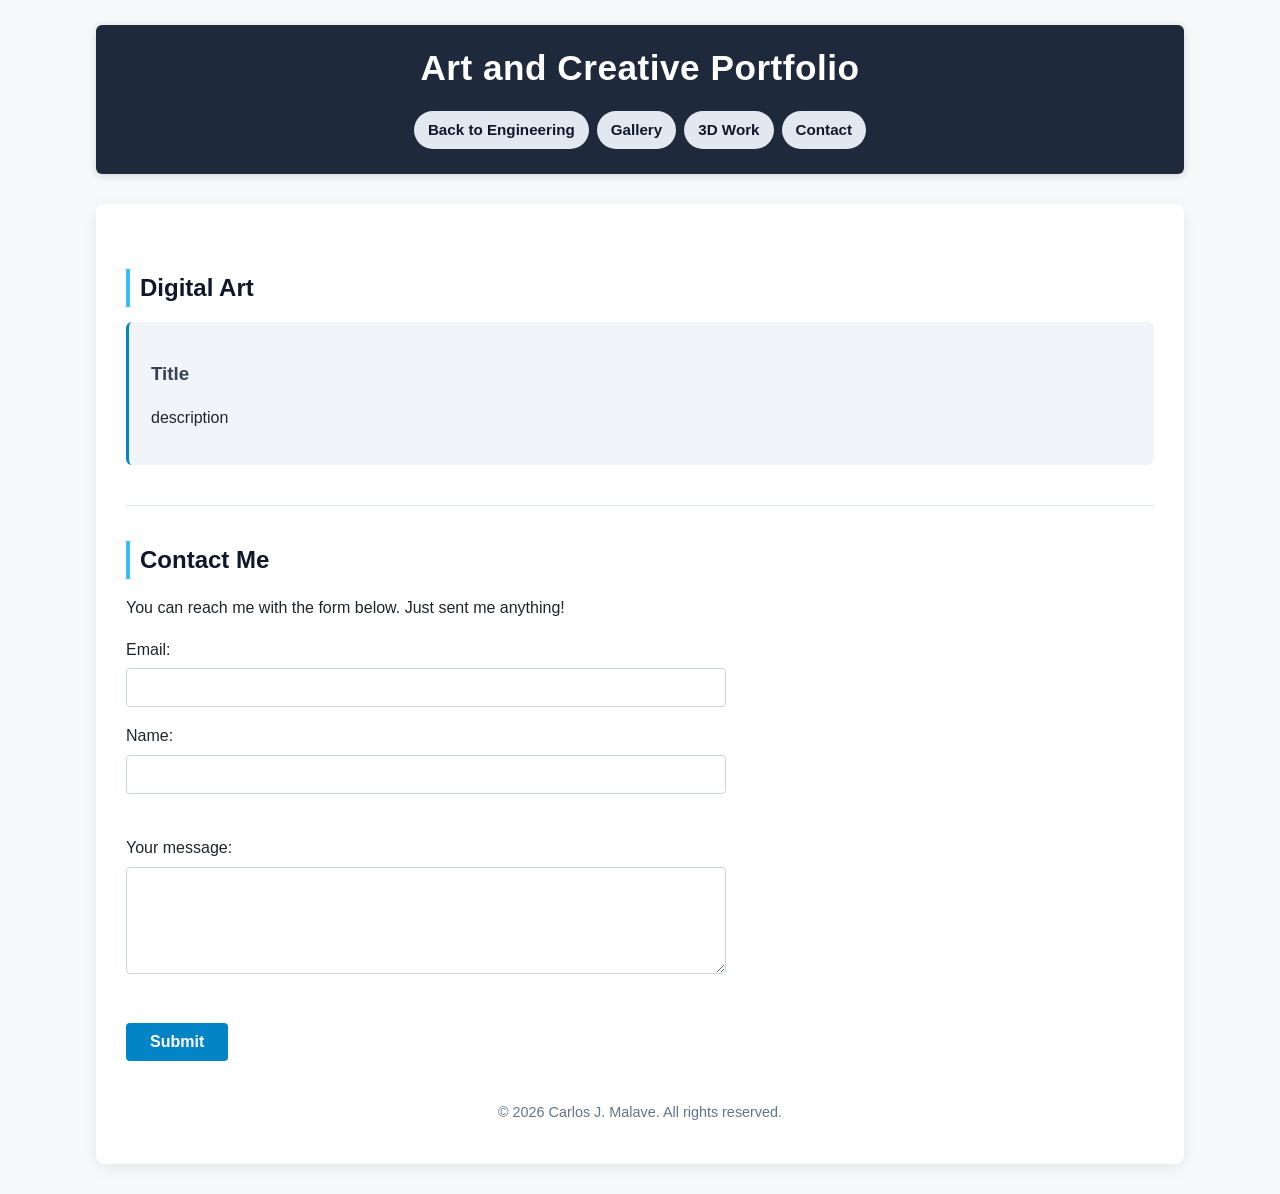
==== art.html @ 6d06afc4 "Transitions" ====
<!DOCTYPE html>
<html lang="en">

<head>
    <meta charset="UTF-8">
    <meta name="viewport" content="width=device-width, initial-scale=1.0">
    <title>Carlos J. Malave - Art and Creative Work</title>
    <link rel="stylesheet" type="text/css" media="screen" href="style.css">

</head>
<body>
    <!-- header info -->
    <header>
        <h1>Art and Creative Portfolio</h1>
        <nav>
            <ul>
                <li class="color-box"><a href="index.html"> Back to Engineering</a></li>
                <li class="color-box"><a href="#gallery">   Gallery </a></li>
                <li class="color-box"><a href="#3d-work">   3D Work </a></li>
                <li class="color-box"><a href="#contact">   Contact </a></li>
                <!-- <li class="color-box"><a href="#about">     About       </a></li>
                <li class="color-box"><a href="#skills">    Skills      </a></li>
                <li class="color-box"><a href="#experience">Experience  </a></li>
                <li class="color-box"><a href="#Education"> Education   </a></li>
                <li class="color-box"><a href="#professional">Professional </a></li>
                <li class="color-box"><a href="#projects">  Projects    </a></li>
                <li class="color-box"><a href="#hobbies">   Hobbies     </a></li>
                <li class="color-box"><a href="#resume">    Resume      </a></li> -->
            </ul>
        </nav>
    </header>
    <!-- header info ends -->
    
    <div class="container"> <!-- container, covers all the page -->
         <main>
            <section id="gallery">
                <h2>Digital Art</h2>
                <div class="project">
                    <h3>Title</h3>
                    <p>description</p>
                </div>
            </section>

            <section id="contact">
                <h2>Contact Me</h2>
                <p>You can reach me with the form below. Just sent me anything!</p>
                <!-- add a contact form -->
                <form action="https://formsubmit.co/el/libeje" method="POST" enctype="multipart/form-data">
                    <input type="hidden" name="_captcha" value="false">
                    <label for="email">Email:</label><br>
                    <input type="email" id="email" name="email" required><br>
                    <label for="name">Name:</label><br>
                    <input type="text" id="name" name="name" required><br><br>
                    <label for="message">Your message:</label><br>
                    <textarea id="message" name="message" rows ="5" cols ="22" required></textarea><br><br>
                    <button type="submit">Submit</button>
               </form>
            </section>
         </main>
         <footer>
            &copy; 2026 Carlos J. Malave. All rights reserved.
         </footer>
    </div> <!-- container ends -->

    <!-- not used -->
    <script src="script.js"></script>
</body>
</html>
---- style.css ----
/* General Reset & Base Styles */
* {
    box-sizing: border-box;
}

html {
    scroll-behavior: smooth;
}

section {
    scroll-margin-top: 185px;
}

body {
    font-family: 'Segoe UI', Tahoma, Geneva, Verdana, sans-serif;
    margin: 0;
    padding: 0;
    background-color: #f8f9fa;
    color: #212529;
    line-height: 1.6;
    /* Fade-in setup */
    opacity: 0;
    transition: opacity 0.4s ease-in-out;
}

/* Class added when page is ready */
body.page-loaded {
    opacity: 1;
}

/* Class added when leaving page */
body.page-fading-out {
    opacity: 0;
}

/* Page Container */
.container {
    width: 85%;
    max-width: 1100px;
    margin: 30px auto;
    padding: 30px;
    background-color: #ffffff;
    box-shadow: 0 4px 15px rgba(0, 0, 0, 0.08);
    border-radius: 8px;
}

/* Header & Navigation */
header {
    /* Sticky behavior */
    position: sticky;
    top: 0;
    z-index: 1000; 

    /* Visuals */
    width: 85%;
    max-width: 1100px;
    margin: 25px auto;
    text-align: center;
    padding: 25px 20px;
    padding-top: 15px;
    background-color: #1e293b;
    color: #ffffff;
    border-radius: 6px;
    box-shadow: 0 2px 10px rgba(0, 0, 0, 0.15);
}

header h1 {
    margin: 0 0 15px 0;
    font-size: 2.2rem;
    letter-spacing: 0.5px;
}

nav ul {
    list-style: none;
    padding: 0;
    margin: 0;
    display: flex;
    flex-wrap: wrap;
    justify-content: center;
    gap: 8px;
}

nav ul li {
    display: inline-block;
}

/* Styled Navigation Pills */
.color-box {
    background-color: #e2e8f0;
    border-radius: 20px;
    padding: 6px 14px;
    transition: background-color 0.3s ease, transform 0.2s ease;
}

.color-box:hover {
    background-color: #38bdf8;
    transform: translateY(-2px);
}

.color-box a {
    text-decoration: none;
    color: #0f172a;
    font-weight: 600;
    font-size: 0.95rem;
}

.color-box:hover a {
    color: #ffffff;
}

/* Content Sections */
section {
    margin-top: 35px;
    padding-bottom: 20px;
    border-bottom: 1px solid #e2e8f0;
}

section:last-of-type {
    border-bottom: none;
}

h2 {
    color: #0f172a;
    border-left: 4px solid #38bdf8;
    padding-left: 10px;
    margin-bottom: 15px;
}

h3 {
    color: #334155;
    margin-bottom: 8px;
}

/* Skills Layout */
.skill-category {
    margin-bottom: 20px;
}

.skill-category ul {
    columns: 2;
    -webkit-columns: 2;
    -moz-columns: 2;
    padding-left: 20px;
}

/* Projects Cards */
.project {
    background: #f1f5f9;
    padding: 18px 22px;
    border-radius: 6px;
    margin-bottom: 20px;
    border-left: 3px solid #0284c7;
}

.project img {
    max-width: 100%;
    height: auto;
    border-radius: 4px;
    margin-top: 10px;
}

/* Contact Form Styling */
form {
    max-width: 600px;
}

input[type="text"],
input[type="email"],
textarea {
    width: 100%;
    padding: 10px 12px;
    margin-top: 6px;
    margin-bottom: 16px;
    border: 1px solid #cbd5e1;
    border-radius: 4px;
    font-family: inherit;
    font-size: 0.95rem;
}

input[type="text"]:focus,
input[type="email"]:focus,
textarea:focus {
    outline: none;
    border-color: #0284c7;
    box-shadow: 0 0 0 3px rgba(2, 132, 199, 0.15);
}

button[type="submit"] {
    background-color: #0284c7;
    color: #ffffff;
    border: none;
    padding: 10px 24px;
    font-size: 1rem;
    font-weight: 600;
    border-radius: 4px;
    cursor: pointer;
    transition: background-color 0.2s ease;
}

button[type="submit"]:hover {
    background-color: #0369a1;
}

/* Footer */
footer {
    text-align: center;
    padding: 20px 0 10px 0;
    color: #64748b;
    font-size: 0.9rem;
}
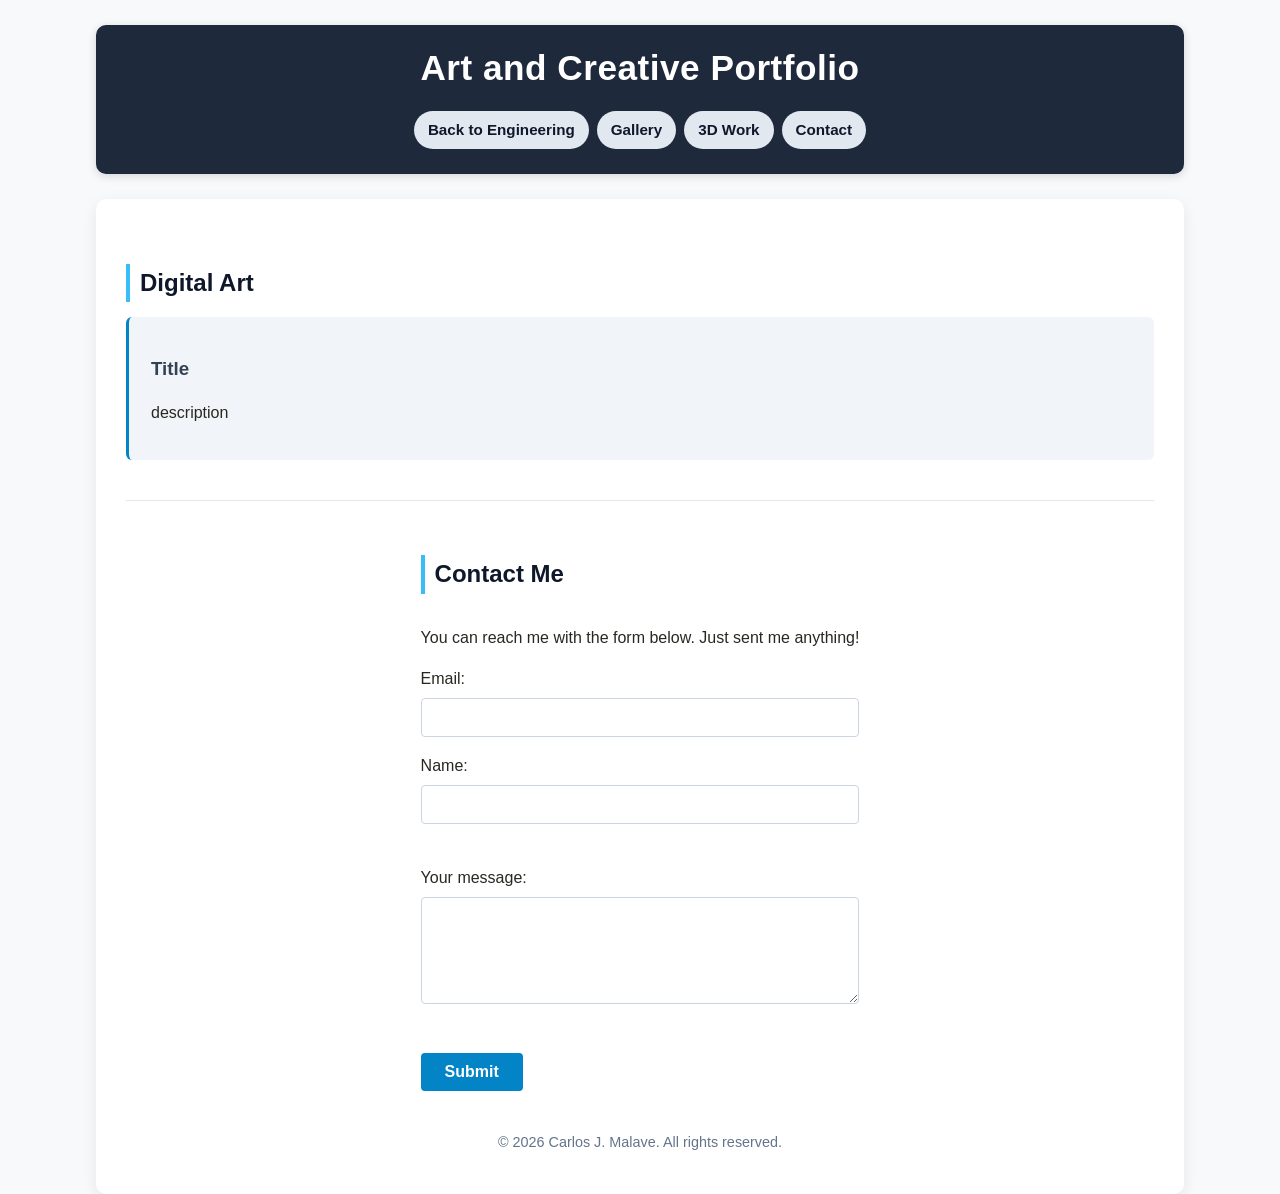
==== commit 114d0a50: "Seperated Contacts to another page" ====
--- a/art.html
+++ b/art.html
@@ -17,7 +17,7 @@
                 <li class="color-box"><a href="index.html"> Back to Engineering</a></li>
                 <li class="color-box"><a href="#gallery">   Gallery </a></li>
                 <li class="color-box"><a href="#3d-work">   3D Work </a></li>
-                <li class="color-box"><a href="#contact">   Contact </a></li>
+                <li class="color-box"><a href="contact.html">   Contact     </a></li>
                 <!-- <li class="color-box"><a href="#about">     About       </a></li>
                 <li class="color-box"><a href="#skills">    Skills      </a></li>
                 <li class="color-box"><a href="#experience">Experience  </a></li>
--- a/style.css
+++ b/style.css
@@ -16,7 +16,7 @@
     margin: 0;
     padding: 0;
     background-color: #f8f9fa;
-    color: #212529;
+    color: #272921;
     line-height: 1.6;
     /* Fade-in setup */
     opacity: 0;
@@ -37,11 +37,12 @@
 .container {
     width: 85%;
     max-width: 1100px;
-    margin: 30px auto;
+    margin: 0px auto;
     padding: 30px;
     background-color: #ffffff;
     box-shadow: 0 4px 15px rgba(0, 0, 0, 0.08);
-    border-radius: 8px;
+    border-radius: 10px;
+    text-align: justify;
 }
 
 /* Header & Navigation */
@@ -60,7 +61,7 @@
     padding-top: 15px;
     background-color: #1e293b;
     color: #ffffff;
-    border-radius: 6px;
+    border-radius: 10px;
     box-shadow: 0 2px 10px rgba(0, 0, 0, 0.15);
 }
 
@@ -160,6 +161,11 @@
 }
 
 /* Contact Form Styling */
+#contact {
+    display: grid;
+    justify-content: center;
+}
+
 form {
     max-width: 600px;
 }
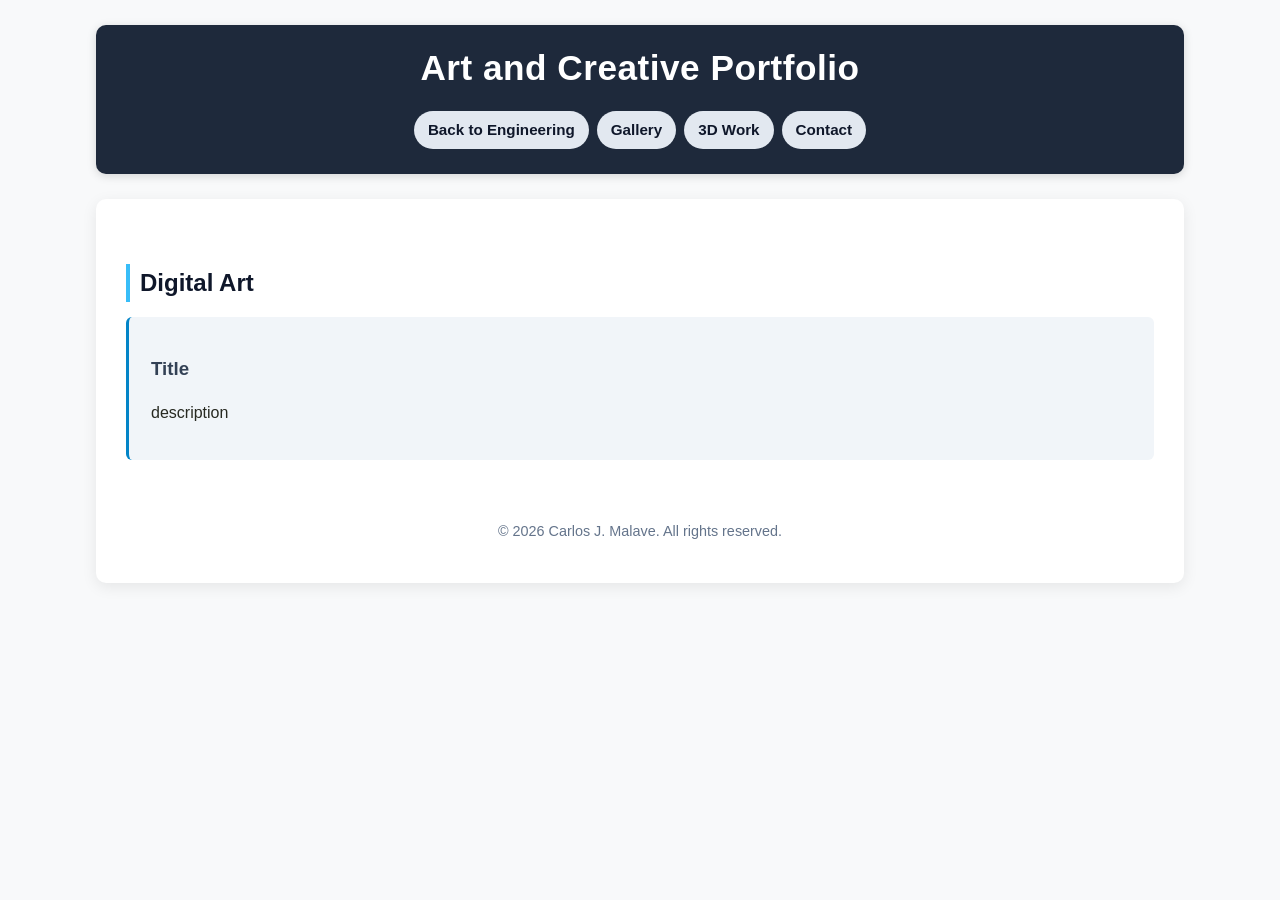
==== commit a684d72d: "Removed contact from art" ====
--- a/art.html
+++ b/art.html
@@ -41,21 +41,6 @@
                 </div>
             </section>
 
-            <section id="contact">
-                <h2>Contact Me</h2>
-                <p>You can reach me with the form below. Just sent me anything!</p>
-                <!-- add a contact form -->
-                <form action="https://formsubmit.co/el/libeje" method="POST" enctype="multipart/form-data">
-                    <input type="hidden" name="_captcha" value="false">
-                    <label for="email">Email:</label><br>
-                    <input type="email" id="email" name="email" required><br>
-                    <label for="name">Name:</label><br>
-                    <input type="text" id="name" name="name" required><br><br>
-                    <label for="message">Your message:</label><br>
-                    <textarea id="message" name="message" rows ="5" cols ="22" required></textarea><br><br>
-                    <button type="submit">Submit</button>
-               </form>
-            </section>
          </main>
          <footer>
             &copy; 2026 Carlos J. Malave. All rights reserved.
